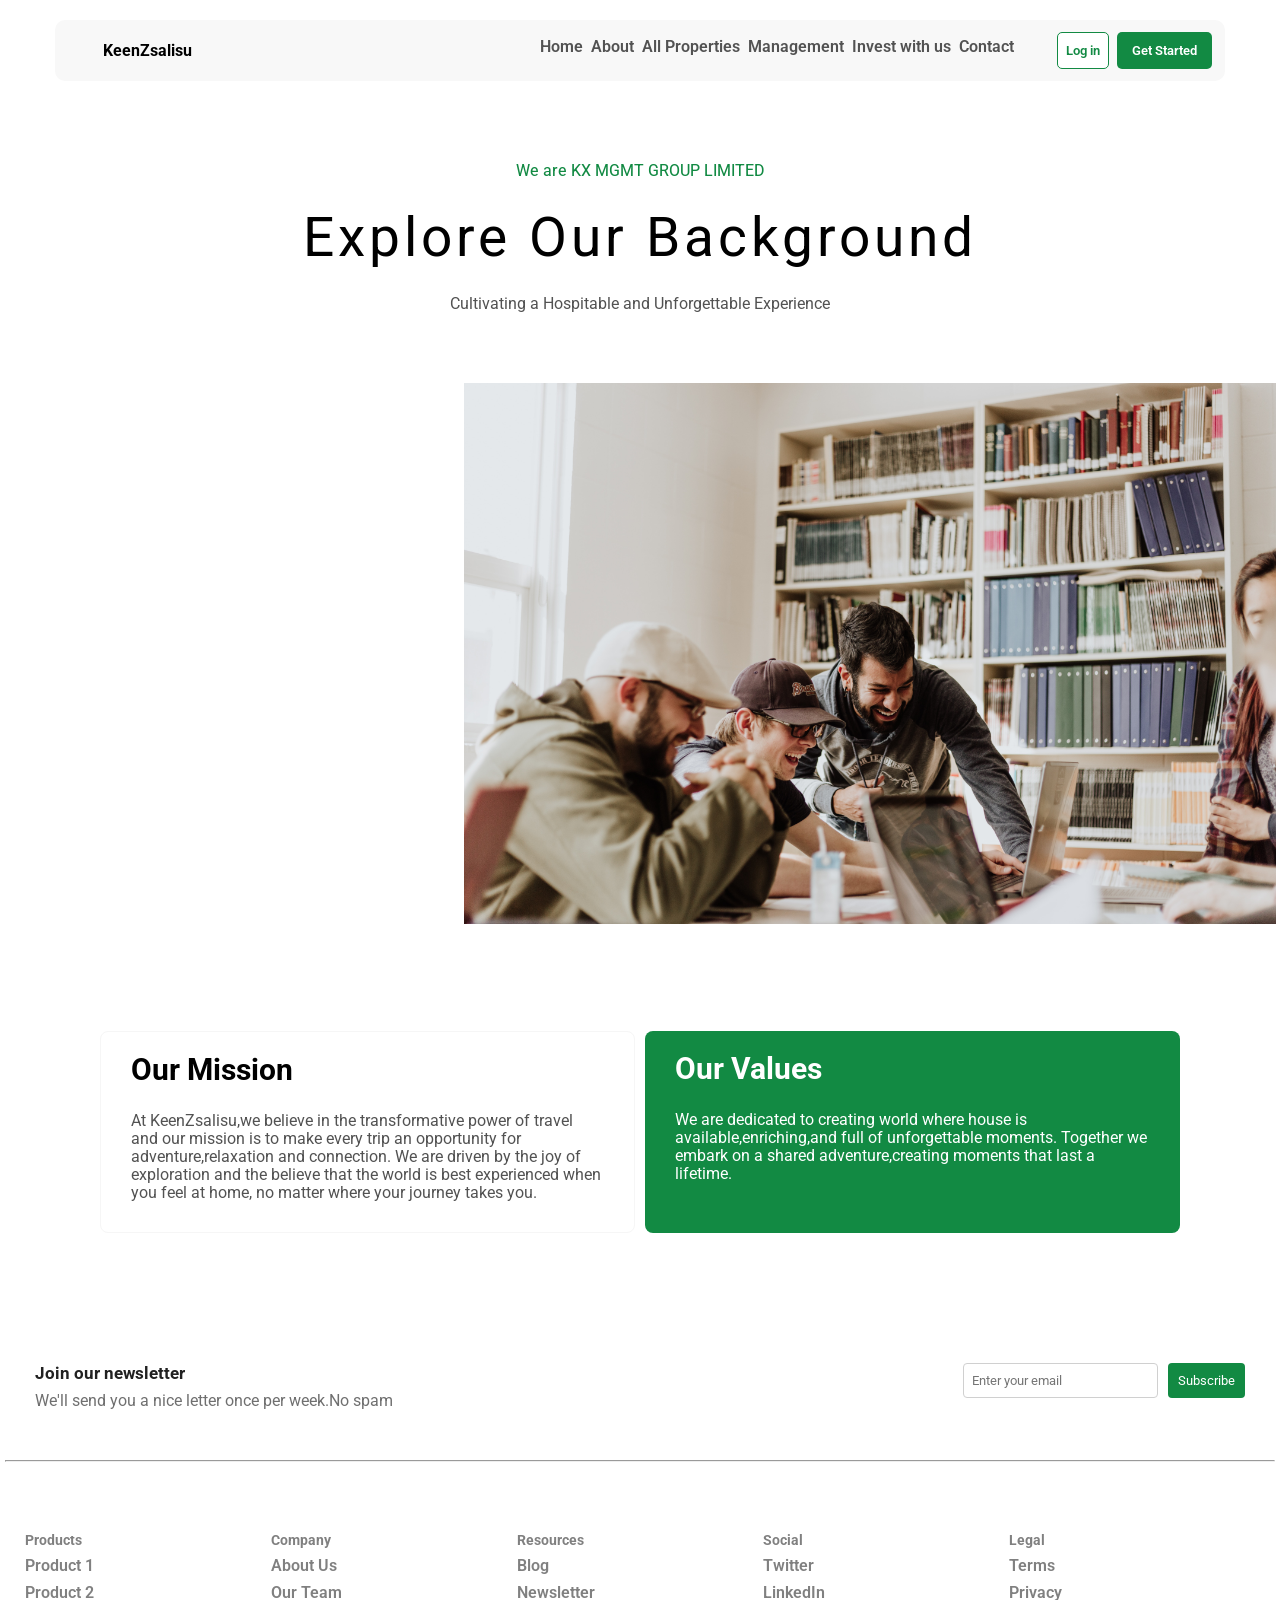
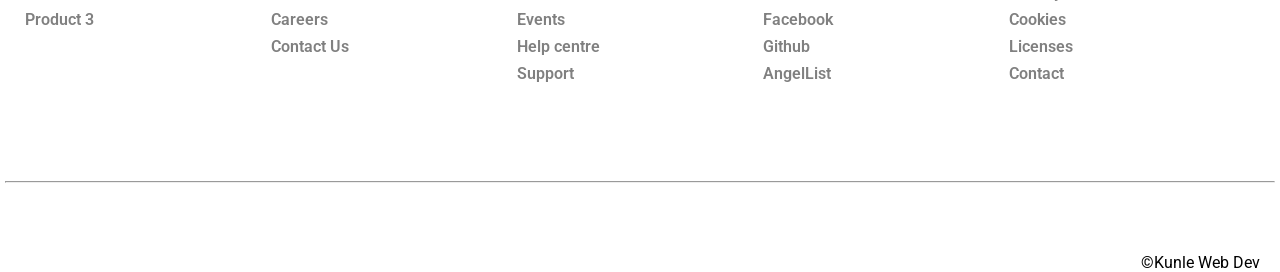
==== about.html @ 02258b39 "Add files via upload" ====
<!DOCTYPE html>
<html lang="en">
<head>
				<meta charset="UTF-8">
				<meta http-equiv="X-UA-Compatible" content="IE=Edge">
  <meta name="viewport" content="width=device-width, initial-scale=1">
  <link rel="preconnect" href="https://fonts.googleapis.com">
<link rel="preconnect" href="https://fonts.gstatic.com" crossorigin>
<link href="https://fonts.googleapis.com/css2?family=Roboto:wght@100;300;400;500;700;900&display=swap" rel="stylesheet">
       <link rel="stylesheet" href="style.css">
				<title>About</title>
</head>
<body>
    <div class="container">
        <div class="header">
            <nav>
                <div class="left-nav">
                    <img src="images/logo.png" id="logo" alt="">
                    <p>KeenZsalisu</p>
                </div>
                <div class="right-nav">
                    <ul>
                        <li><a href="">Home</a></li>
                        <li><a href="about.html">About</a></li>
                        <li><a href="">All Properties</a></li>
                        <li><a href="">Management</a></li>
                        <li><a href="">Invest with us</a></li>
                        <li><a href="contact.html">Contact</a></li>
                        <div class="btns">
                            <button id="login-btn"><a href="">Log in</a></button>
                        <button id="start-btn"><a href="">Get Started</a></button>
                        </div>
                    </ul>
                </div>
            </nav>
        </div>
        <div class="middle-container">
            <div class="section1">
            <div class="introduction">
                <p id="group-limited">We are KX MGMT GROUP LIMITED</p>
            <h2>Explore Our Background</h2>
            <p id="experience">Cultivating a Hospitable and Unforgettable Experience</p>
            </div>
            <img src="office.jpg" alt="" class="image" id="image1">
            <img src="office2.jpg" alt="" class="image" id="image2">            
        </div>    
    </div>
    <div class="section2">
            <div class="within-section2">
                <div class="mission">
                <h3>Our Mission</h3>
                <p>At KeenZsalisu,we believe in the transformative power of travel and our mission  is to make every trip an opportunity for adventure,relaxation and connection. We are driven by the joy of exploration and the believe that the world is best experienced when you feel at home, no matter where your journey takes you.</p>
            </div>
            <div class="value">
                <h3>Our Values</h3>
                <p>We are dedicated to creating world where house is available,enriching,and full of unforgettable moments. Together we embark on a shared adventure,creating moments that last a lifetime.</p>
            </div>
            </div>
        </div>
            <div class="newsletter">
                <div class="join">
                    <h4>Join our newsletter</h4>
                    <p>We'll send you a nice letter once per week.No spam</p>
                </div>
                <div class="subscribe">
                    <input type="email" placeholder="Enter your email">
                    <button id="subscribe-btn">Subscribe</button>
                </div>
            </div>
            <hr>
              <footer class="company-footer">
    <div class="footer-section">
      <h4>Products</h4>
      <ul>
        <li><a href="#">Product 1</a></li>
        <li><a href="#">Product 2</a></li>
        <li><a href="#">Product 3</a></li>
      </ul>
    </div>

    <div class="footer-section">
      <h4>Company</h4>
      <ul>
        <li><a href="#">About Us</a></li>
        <li><a href="#">Our Team</a></li>
        <li><a href="#">Careers</a></li>
        <li><a href="#">Contact Us</a></li>
      </ul>
    </div>

    <div class="footer-section">
      <h4>Resources</h4>
      <ul>
        <li><a href="#">Blog</a></li>
        <li><a href="#">Newsletter</a></li>
        <li><a href="#">Events</a></li>
        <li><a href="#">Help centre</a></li>
        <li><a href="#">Support</a></li>
      </ul>
    </div>

    <div class="footer-section">
      <h4>Social</h4>
      <ul>
        <li><a href="#">Twitter</a></li>
        <li><a href="#">LinkedIn</a></li>
        <li><a href="#">Facebook</a></li>
        <li><a href="#">Github</a></li>
        <li><a href="#">AngelList</a></li>
      </ul>
    </div>
    
    <div class="footer-section">
      <h4>Legal</h4>
      <ul>
        <li><a href="#">Terms</a></li>
        <li><a href="#">Privacy</a></li>
        <li><a href="#">Cookies</a></li>
        <li><a href="#">Licenses</a></li>
        <li><a href="#">Contact</a></li>
      </ul>
    </div>
  </footer>
  <hr>
        </div>
        <p id="identity">©Kunle Web Dev</p>
		<script src="main.js"></script>		
</body>
</html>
---- style.css ----
* {
 				padding: 0px;
 				margin: 0px;
 				box-sizing: border-box;
 }
 
 #logo {
     width: 20px;
     margin-right: 15px;
 }
 
.container {
    width: 100%;
    padding: 20px 5px;
}
 
 .header{
     width: 100%;
     padding: 0 50px;
     margin-bottom: 50px;
 }
 
 nav {
     background: #F8F8F8;
     font-family: 'Roboto', sans-serif;
     display: flex;
     justify-content: space-between;
     align-items: center;
     padding: 12px 13px;
     border-radius: 10px;
 }
 
 nav:hover {
     cursor: pointer;
 }
 
 nav ul {
     display: flex;
     list-style-type: none;
     align-items: center;
 }
 
nav a{
     text-decoration: none;
     color: #525252;
 }
 
 nav a:hover {
     color: #128A43;
     font-weight: 450;
 }
 
 nav a:active {
     color: #128A43;
     font-weight: 450;
 }
 
 nav li{
     margin-right: 8px;
     font-size: 16px;
     font-weight: 400;
 }
 
 .left-nav {
     display: flex;
     align-items: center;
     font-weight: 700;
 }
 
 .btns {
     margin-left: 35px;
     display: flex;
 }
 
 .btns button {
     border-radius: 5px;
     font-family: "Roboto";
     font-weight: 405;
 }
 
 #login-btn {
     margin-right: 8px;
     background: white;
     border: 1px solid #128A43;
     padding: 10px 8px;
 }
 
 #start-btn {
     background: #128A43;
     border: none;
     padding: 10px 15px;
 }
 
 #login-btn a {
     color: #128A43;
 }
 
 #start-btn a {
     color: white;
 }

.middle-container {
    padding: 0 55px;
}

.section1 {
  position: relative;
  text-align: center;
  height: 350px;
  padding-top: 30px;
  margin-bottom: 550px;
}

.section1::before {
  content: '';
  position: absolute;
  top: 0;
  right: 0;
  bottom: 0;
  left: 0;
  background: url('images/grid.png');
  opacity: 0.1; /* Adjust the value for opacity */
}

/* Rest of your styles for .section1 */

.introduction {
    font-family: 'Roboto',sans-serif;
    margin-bottom: 20px;
}

h2 {
    font-size: 55px;
    font-weight: 400;
    letter-spacing: 4px;
}

#group-limited {
    color: #128A43;
    font-weight: 430;
    margin-bottom: 25px;
    font-family: 'Roboto',sans-serif;
}

#experience {
    color: #525252;
    margin-top: 25px;
    margin-bottom: 70px;
    font-family: 'Roboto',sans-serif;
}

#image1 {
    width: 70%;
    position: relative;
    left: 20%;
}

#image2 {
    width: 70%;
    position: relative;
    right: 20%;
    bottom: 85%;
}

.section2 {
    width: 100%;
}

.within-section2 {
    display: flex;
    width: 85%;
    margin: 0 auto;
    border-radius: 8px;
    margin-bottom: 50px;
}

.mission {
    width: 50%;
    color: #525252;
    border: 0.1px solid #f6f6f6;
    padding: 20px 30px 30px ;
    border-radius: 8px;
    margin-right: 5px;
}

.value {
    width: 50%;
    background: #128A43;
    color: white;
    padding: 20px 30px 30px;
    border-radius: 8px;
    margin-left: 5px;
}

.mission h3 {
    font-size: 30px;
    font-family: 'Roboto',sans-serif;
    color: black;
    margin-bottom: 25px;
    }

.value h3 {
    font-size: 30px;
    font-family:'Roboto',sans-serif;
    color: white;
    margin-bottom: 25px;
}

.mission p {
    margin: 0 auto;
    font-size: 16px;
    line-height: 18px;
    font-family:'Roboto',sans-serif;
}

.value p {
    margin: 0 auto;
    font-size: 16px;
    line-height: 18px;
    font-family:'Roboto',sans-serif;
}

.newsletter {
    display: flex;
    justify-content: space-between;
    margin: 130px 30px 0px;
    font-family:'Roboto',sans-serif;
}

.subscribe {
    display: flex;
}

.join h4 {
    font-size: 17px;
    color: #212121;
}

.join p {
    color: #6f6f6f;
}

.subscribe input {
    max-height: 35px;
    padding: 2px 8px;
    margin-right: 5px;
    border-radius: 4px;
    font-family: 'Roboto',sans-serif;
    border: 1px solid #d0d0d0;
    outline: none;
}

.subscribe button {
    max-height: 35px;
    margin-left: 5px;
    border-radius: 4px;
    background:#128A43 ;
    color: white;
    font-family: 'Roboto',sans-serif;
    padding: 2px 10px;
    border: none;
}

hr {
    margin-top: 50px;
    margin-bottom: 50px;
    color: red;
}

.company-footer {
  display: flex;
  justify-content: space-around;
  color: #fff;
  padding: 20px;
  flex-wrap: wrap; /* Add this to allow items to wrap to the next line */
  font-family: 'Roboto', sans-serif;
}

.footer-section {
  flex: 1;
  margin-bottom: 20px; /* Add margin to separate sections */
  color: gray;
  margin-right: 50px;
}

h4 {
  margin-bottom: 8px;
  font-size: 14px;
}

ul {
  list-style-type: none;
  padding: 0;
}

li {
  margin-bottom: 8px;
}

a {
  text-decoration: none;
  transition: color 0.3s ease;
  font-weight: 600;
  color: gray;
}

a:hover {
  color: #007bff;
}

#identity {
    text-align: right;
    padding-right: 20px;
    font-family:'Roboto',sans-serif;
}
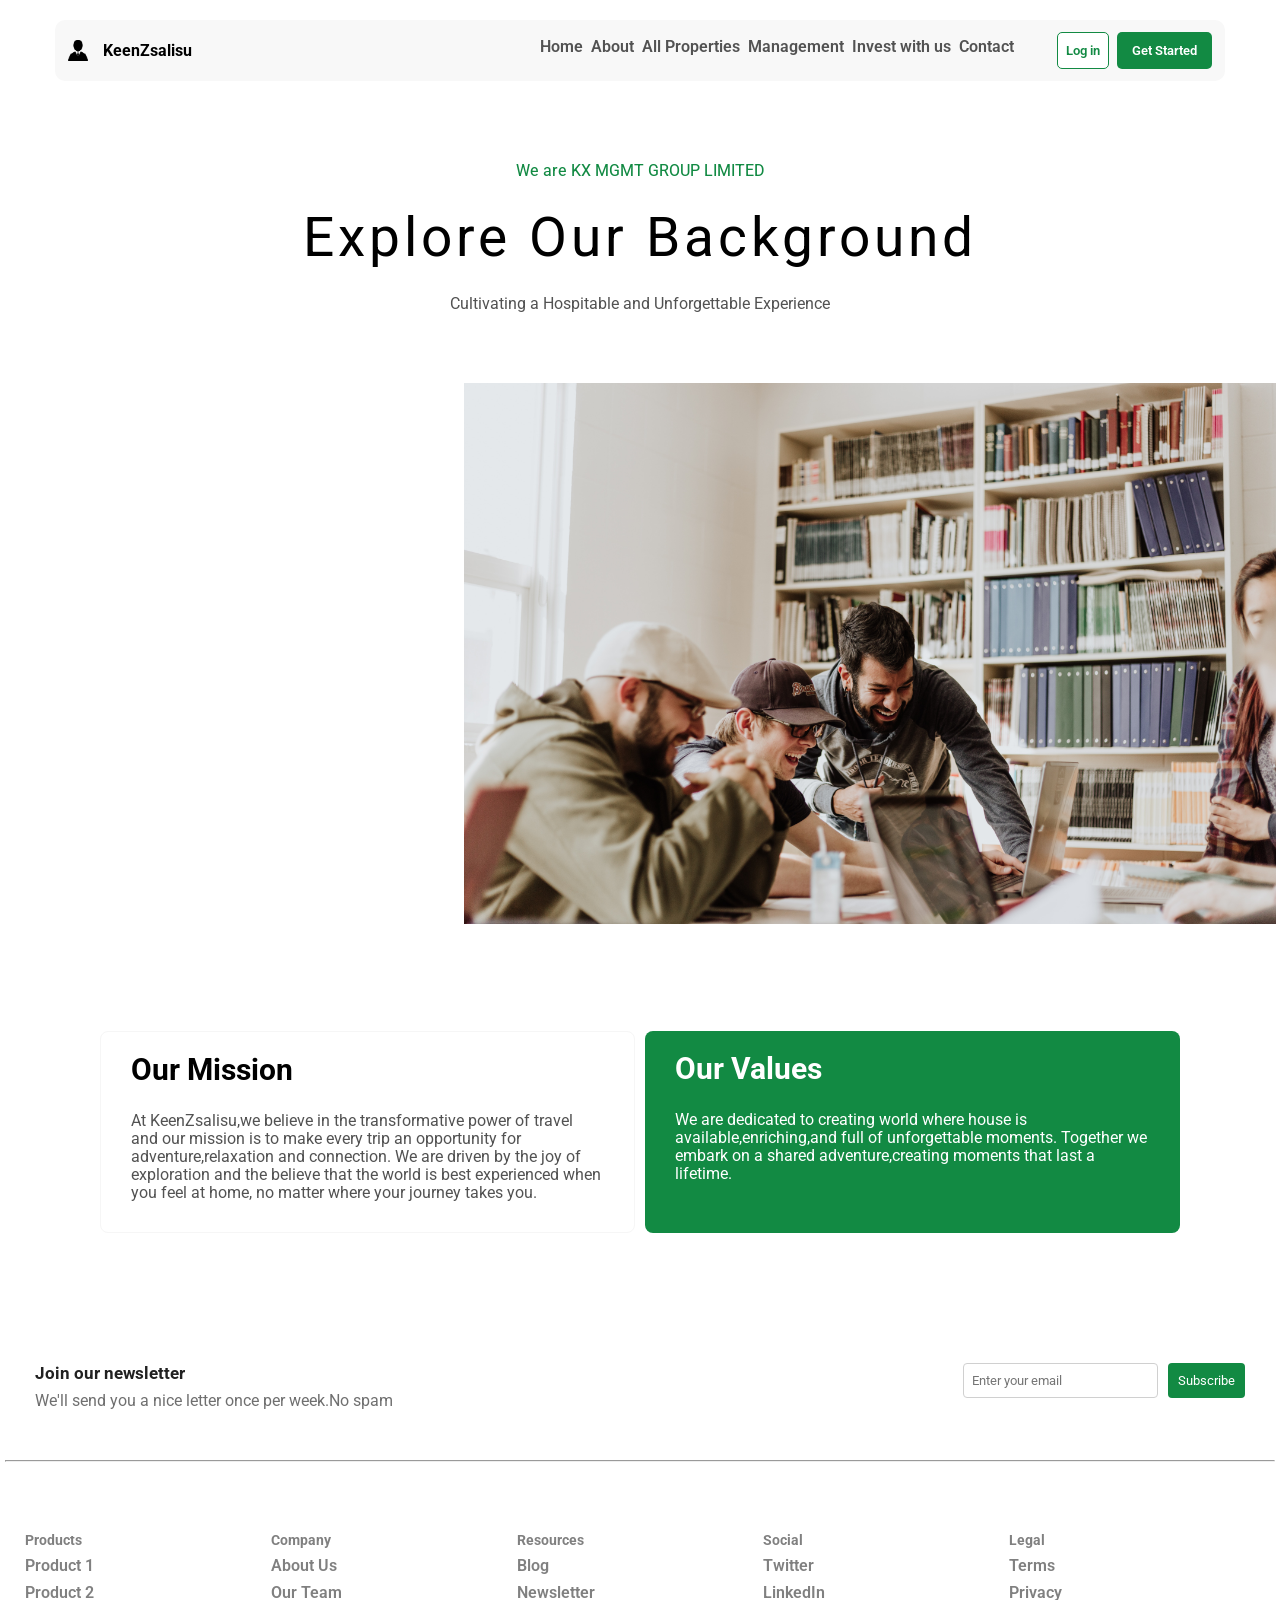
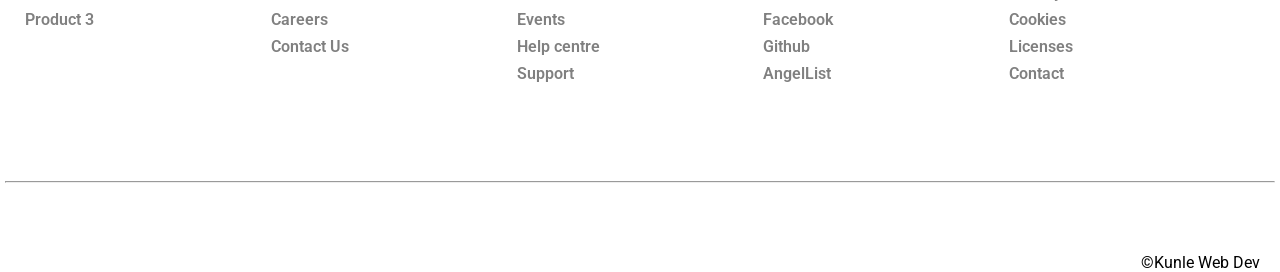
==== commit 5842f9f3: "Update about.html" ====
--- a/about.html
+++ b/about.html
@@ -15,7 +15,7 @@
         <div class="header">
             <nav>
                 <div class="left-nav">
-                    <img src="images/logo.png" id="logo" alt="">
+                    <img src="logo.png" id="logo" alt="">
                     <p>KeenZsalisu</p>
                 </div>
                 <div class="right-nav">
